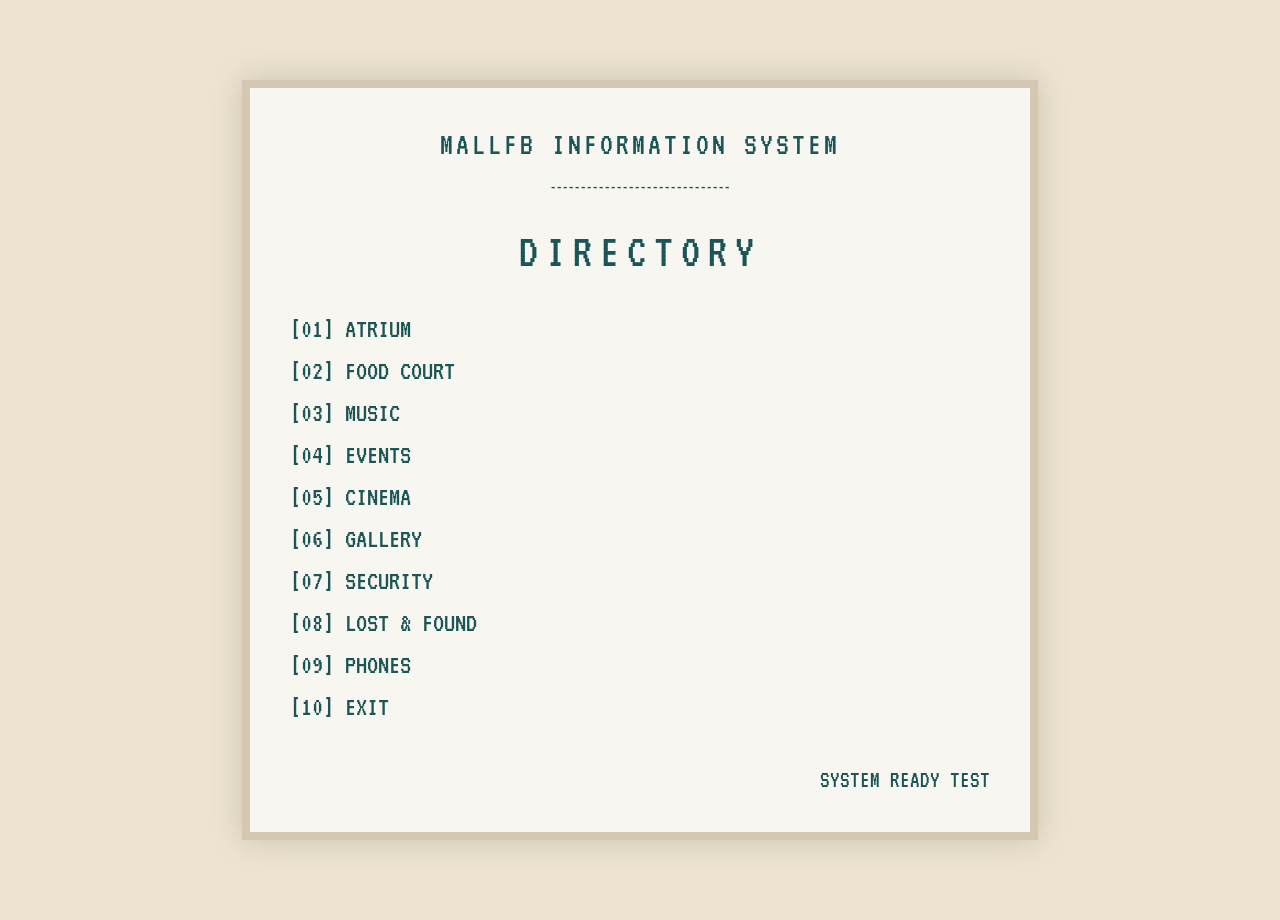
==== index.html @ e46b126f "Update index.html" ====
<!DOCTYPE html>
<html>
<head>
  <title>Directory</title>
  <link rel="stylesheet" href="style.css">

  <link rel="preconnect" href="https://fonts.googleapis.com">
  <link rel="preconnect" href="https://fonts.gstatic.com" crossorigin>
  <link href="https://fonts.googleapis.com/css2?family=VT323&display=swap" rel="stylesheet">

</head>

<body>

<div class="terminal">

  <div class="header">
    MALLFB INFORMATION SYSTEM
  </div>

  <div class="line">
    ------------------------------
  </div>

  <h1>DIRECTORY</h1>

  <div class="location">
    [01] ATRIUM<br>
    [02] FOOD COURT<br>
    [03] MUSIC<br>
    [04] EVENTS<br>
    [05] CINEMA<br>
    [06] GALLERY<br>
    [07] SECURITY<br>
    [08] LOST & FOUND<br>
    [09] PHONES<br>
    [10] EXIT
  </div>

 <div class="status">
    SYSTEM READY <span class="cursor">TEST</span>
</div>

</div>

</body>
  
</html>
---- style.css ----
body {
  background-color: #EDE3D0;
  font-family: "VT323", monospace;
  color: #1B5555;
  margin: 0;
  padding: 0;
}

.terminal {
  width: 70%;
  max-width: 700px;
  margin: 80px auto;
  background-color: #F8F6F0;
  border: 8px solid #D5C8B0;
  padding: 40px;
  box-shadow: 0 0 30px rgba(0,0,0,0.15);
}

.header {
  font-size: 32px;
  letter-spacing: 3px;
  text-align: center;
}

.line {
  text-align: center;
  margin: 20px 0;
}

h1 {
  font-size: 48px;
  letter-spacing: 8px;
  text-align: center;
  font-weight: normal;
}

.location {
  font-size: 28px;
  line-height: 1.5;
  margin-top: 30px;
}

.status {
  margin-top: 40px;
  font-size: 24px;
  text-align: right;
}
.cursor {
  animation: blink 1s infinite;
}

@keyframes blink {
  0%, 50% {
    opacity: 1;
  }

  51%, 100% {
    opacity: 0;
  }
}
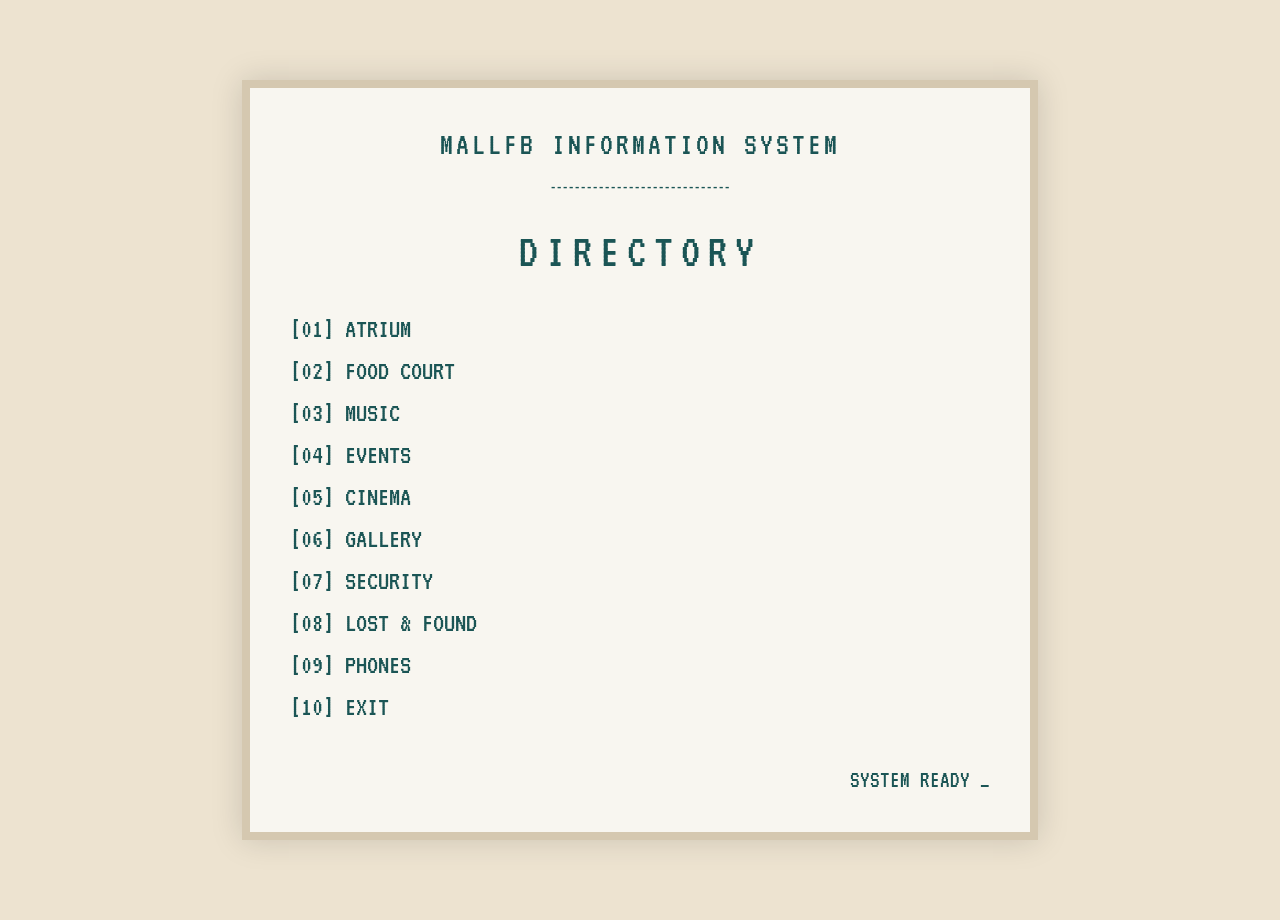
==== commit 94322f50: "Update index.html" ====
--- a/index.html
+++ b/index.html
@@ -38,7 +38,7 @@
   </div>
 
  <div class="status">
-    SYSTEM READY <span class="cursor">TEST</span>
+    SYSTEM READY <span class="cursor">_</span>
 </div>
 
 </div>
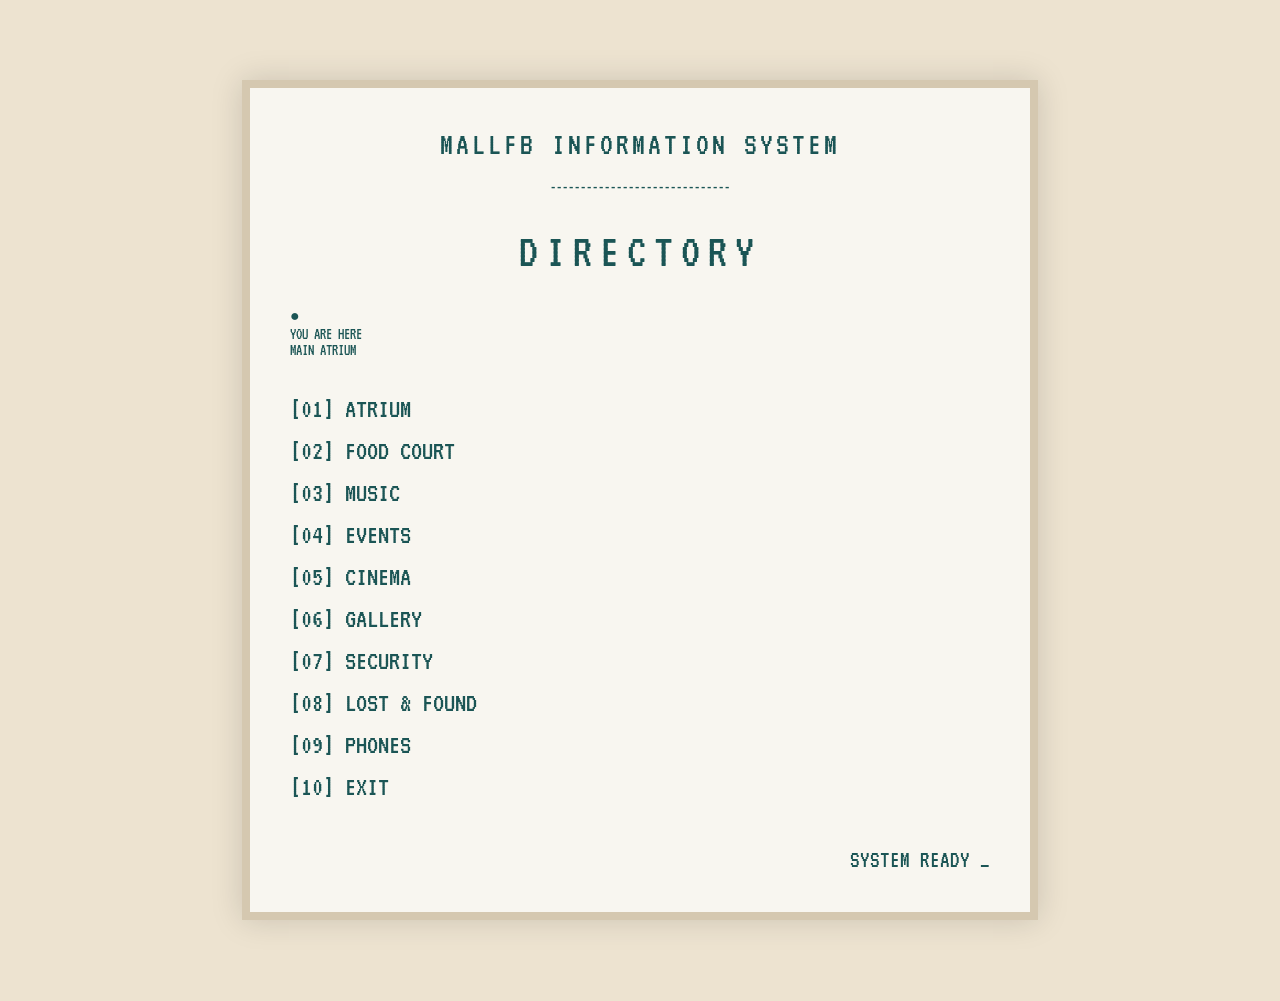
==== commit 0b4e6cdb: "Update index.html" ====
--- a/index.html
+++ b/index.html
@@ -23,6 +23,12 @@
   </div>
 
   <h1>DIRECTORY</h1>
+  
+  <div class="location-status">
+  ●<br>
+  YOU ARE HERE<br>
+  MAIN ATRIUM
+</div>
 
   <div class="location">
     [01] ATRIUM<br>
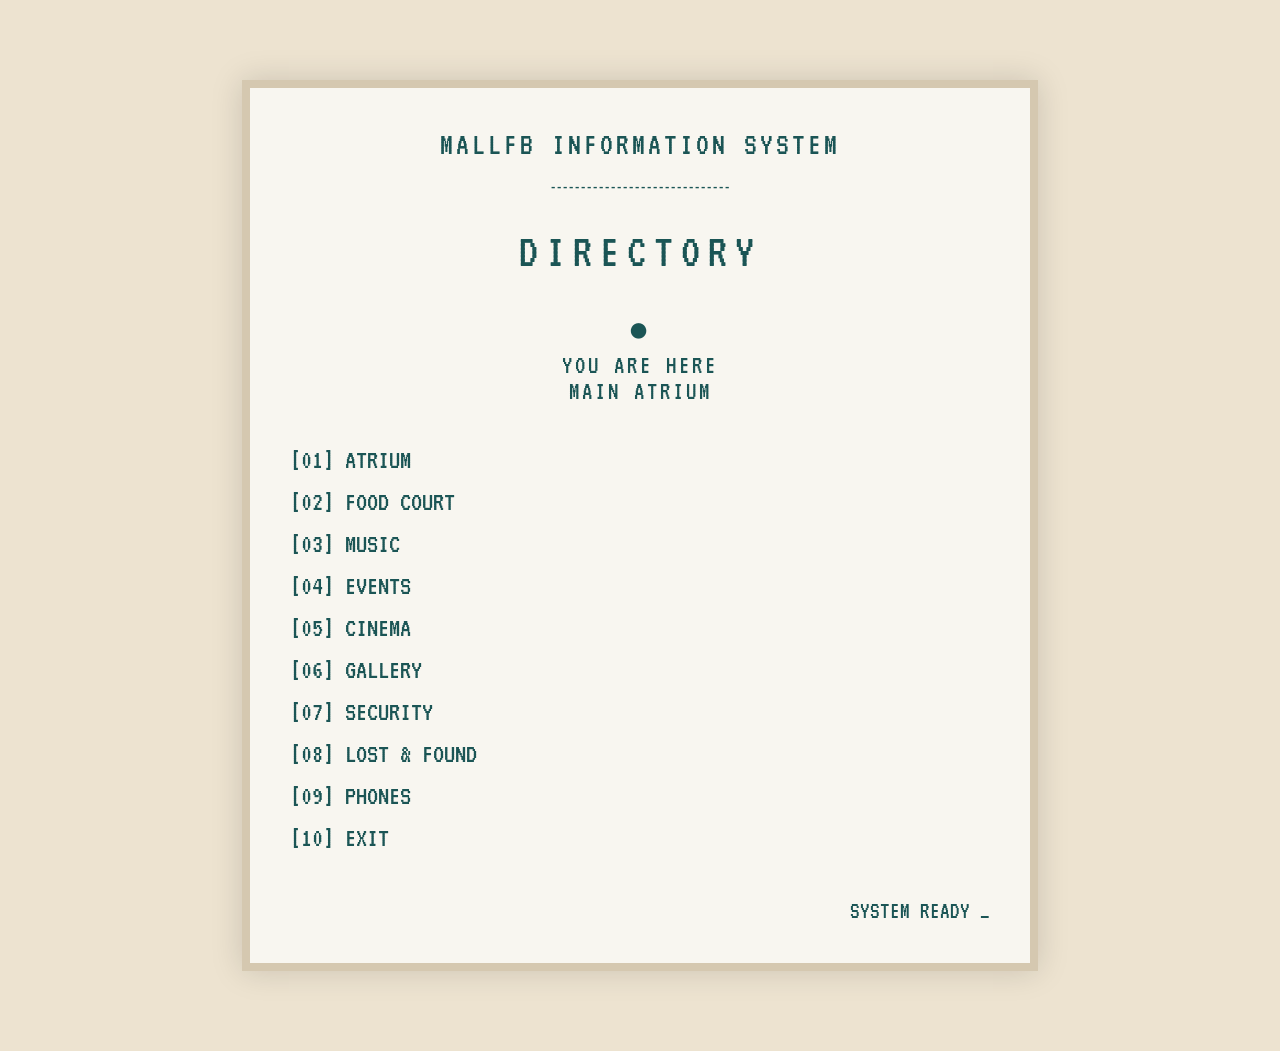
==== commit ed6c0ce0: "Update index.html" ====
--- a/index.html
+++ b/index.html
@@ -24,8 +24,8 @@
 
   <h1>DIRECTORY</h1>
   
-  <div class="location-status">
-  ●<br>
+ <div class="location-status">
+  <span class="marker">●</span><br>
   YOU ARE HERE<br>
   MAIN ATRIUM
 </div>
--- a/style.css
+++ b/style.css
@@ -58,3 +58,14 @@
     opacity: 0;
   }
 }
+
+.location-status {
+  text-align: center;
+  margin: 35px 0;
+  font-size: 26px;
+  letter-spacing: 3px;
+}
+
+.location-status:first-line {
+  font-size: 36px;
+}
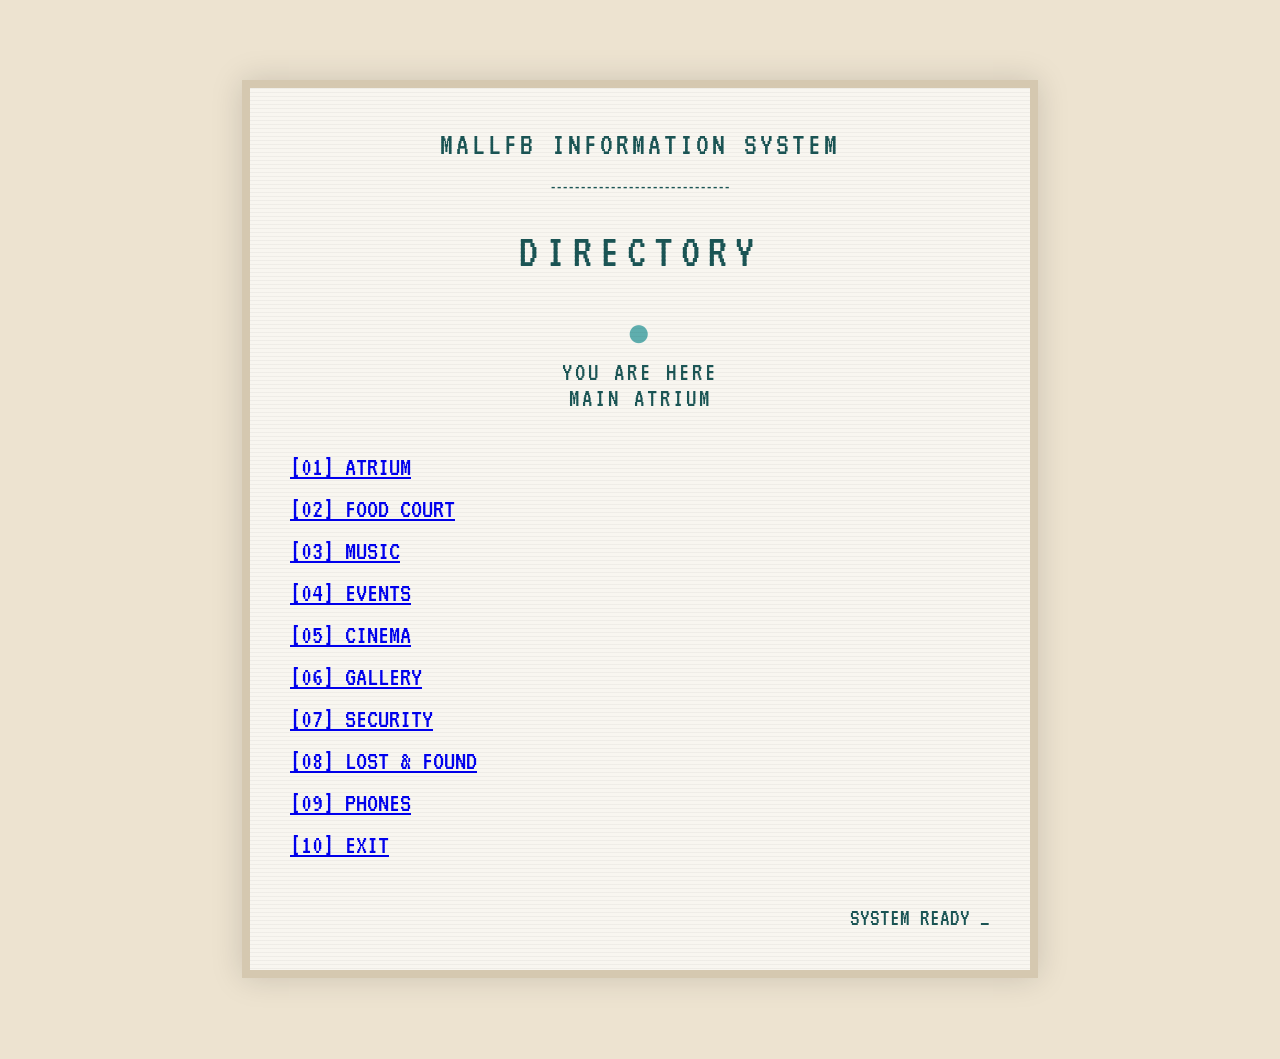
==== commit 9afd9a2d: "Update index.html" ====
--- a/index.html
+++ b/index.html
@@ -31,17 +31,19 @@
 </div>
 
   <div class="location">
-    [01] ATRIUM<br>
-    [02] FOOD COURT<br>
-    [03] MUSIC<br>
-    [04] EVENTS<br>
-    [05] CINEMA<br>
-    [06] GALLERY<br>
-    [07] SECURITY<br>
-    [08] LOST & FOUND<br>
-    [09] PHONES<br>
-    [10] EXIT
-  </div>
+
+  <a href="atrium.html">[01] ATRIUM</a><br>
+  <a href="foodcourt.html">[02] FOOD COURT</a><br>
+  <a href="music.html">[03] MUSIC</a><br>
+  <a href="events.html">[04] EVENTS</a><br>
+  <a href="cinema.html">[05] CINEMA</a><br>
+  <a href="gallery.html">[06] GALLERY</a><br>
+  <a href="security.html">[07] SECURITY</a><br>
+  <a href="lostfound.html">[08] LOST & FOUND</a><br>
+  <a href="phones.html">[09] PHONES</a><br>
+  <a href="exit.html">[10] EXIT</a>
+
+</div>
 
  <div class="status">
     SYSTEM READY <span class="cursor">_</span>
--- a/style.css
+++ b/style.css
@@ -49,6 +49,22 @@
   animation: blink 1s infinite;
 }
 
+.marker {
+  color: #5FAEAE;
+  font-size: 42px;
+  animation: pulse 2s infinite;
+}
+
+@keyframes pulse {
+  0%, 100% {
+    opacity: 1;
+  }
+
+  50% {
+    opacity: 0.5;
+  }
+}
+
 @keyframes blink {
   0%, 50% {
     opacity: 1;
@@ -69,3 +85,22 @@
 .location-status:first-line {
   font-size: 36px;
 }
+
+.terminal {
+  position: relative;
+  overflow: hidden;
+}
+
+.terminal::after {
+  content: "";
+  position: absolute;
+  inset: 0;
+  background: repeating-linear-gradient(
+    to bottom,
+    rgba(0,0,0,0.04),
+    rgba(0,0,0,0.04) 1px,
+    transparent 1px,
+    transparent 4px
+  );
+  pointer-events: none;
+}
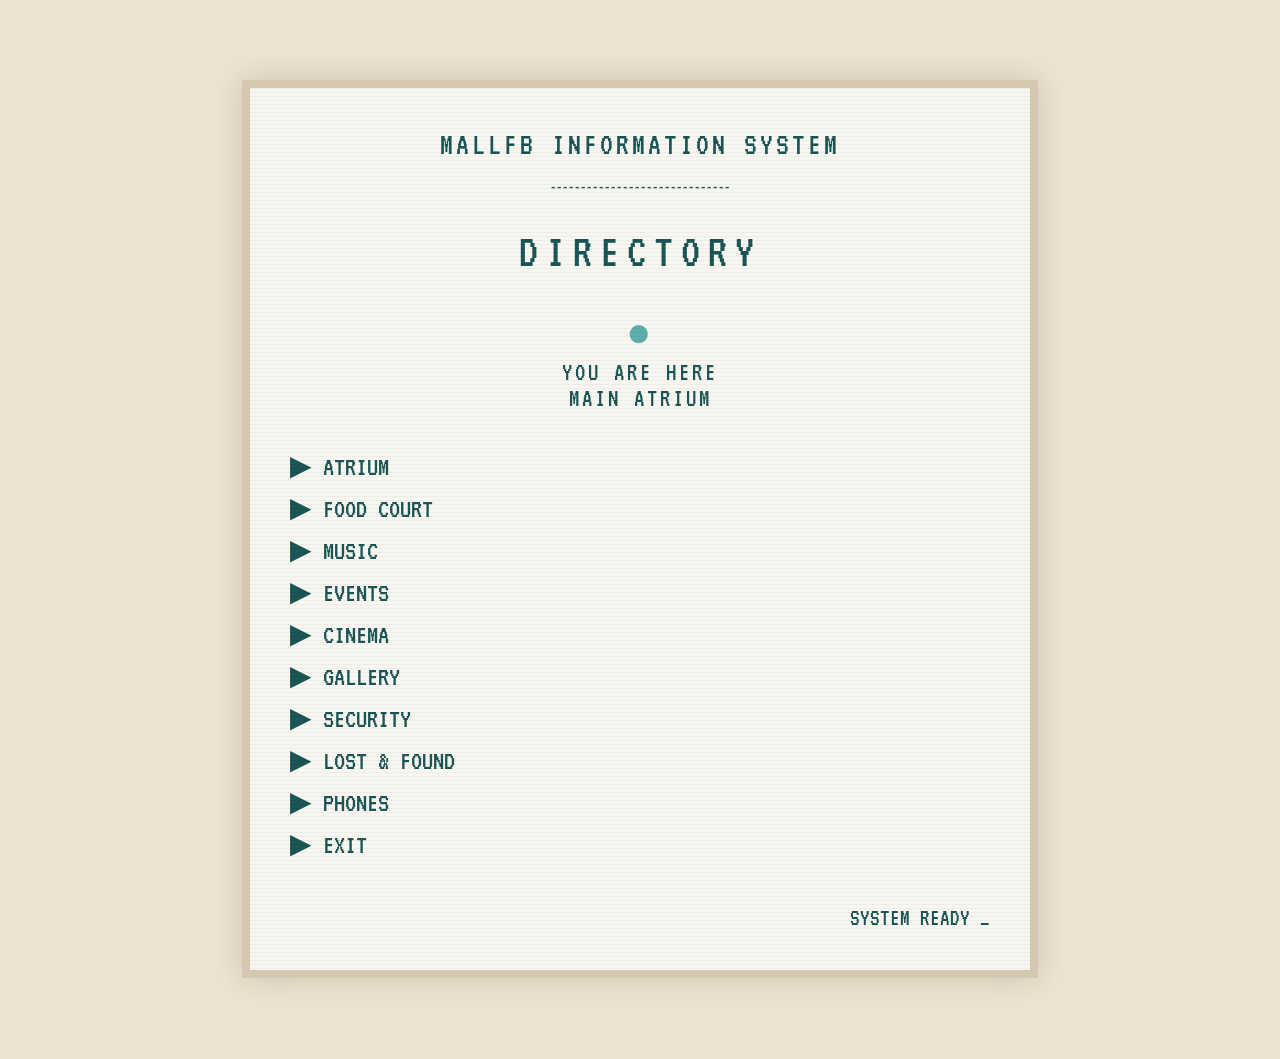
==== commit 60c2c65a: "Update index.html" ====
--- a/index.html
+++ b/index.html
@@ -32,16 +32,16 @@
 
   <div class="location">
 
-  <a href="atrium.html">[01] ATRIUM</a><br>
-  <a href="foodcourt.html">[02] FOOD COURT</a><br>
-  <a href="music.html">[03] MUSIC</a><br>
-  <a href="events.html">[04] EVENTS</a><br>
-  <a href="cinema.html">[05] CINEMA</a><br>
-  <a href="gallery.html">[06] GALLERY</a><br>
-  <a href="security.html">[07] SECURITY</a><br>
-  <a href="lostfound.html">[08] LOST & FOUND</a><br>
-  <a href="phones.html">[09] PHONES</a><br>
-  <a href="exit.html">[10] EXIT</a>
+  <a href="atrium.html">▶ ATRIUM</a><br>
+  <a href="foodcourt.html">▶ FOOD COURT</a><br>
+  <a href="music.html">▶ MUSIC</a><br>
+  <a href="events.html">▶ EVENTS</a><br>
+  <a href="cinema.html">▶ CINEMA</a><br>
+  <a href="gallery.html">▶ GALLERY</a><br>
+  <a href="security.html">▶ SECURITY</a><br>
+  <a href="lostfound.html">▶ LOST & FOUND</a><br>
+  <a href="phones.html">▶ PHONES</a><br>
+  <a href="exit.html">▶ EXIT</a>
 
 </div>
 
--- a/style.css
+++ b/style.css
@@ -104,3 +104,13 @@
   );
   pointer-events: none;
 }
+
+.location a,
+.location a:visited {
+  color: #1B5555;
+  text-decoration: none;
+}
+
+.location a:hover {
+  color: #5FAEAE;
+}
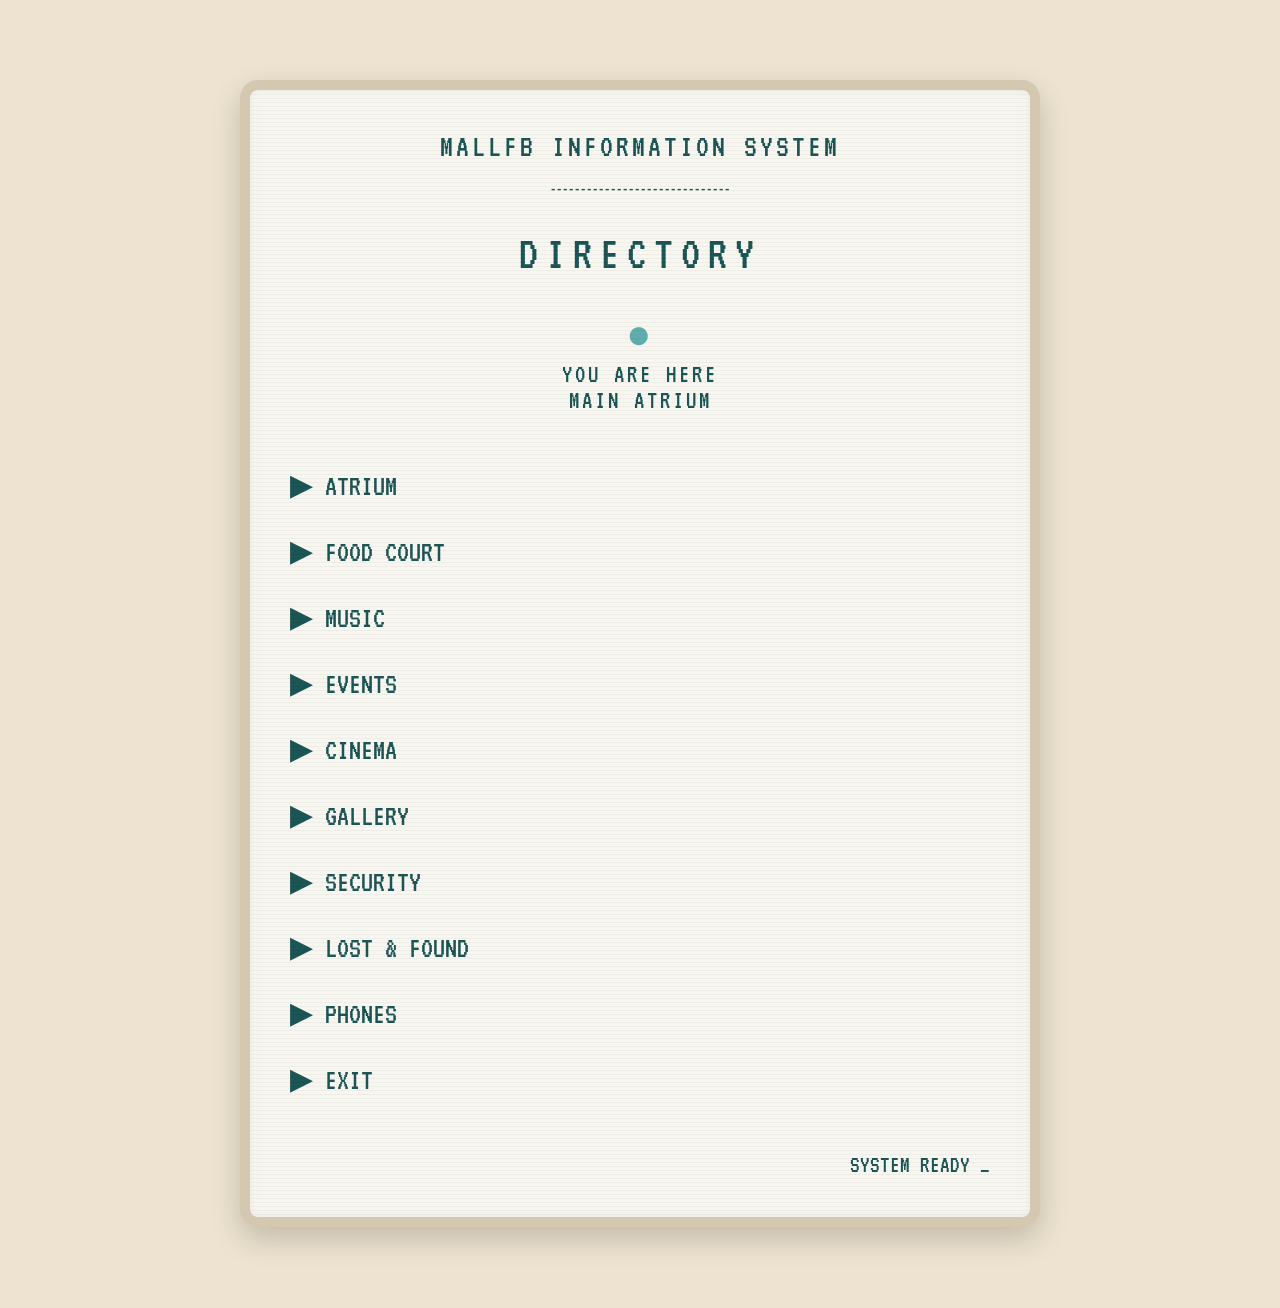
==== commit 17e22824: "Update index.html" ====
--- a/index.html
+++ b/index.html
@@ -13,6 +13,8 @@
 <body>
 
 <div class="terminal">
+
+  <div class="status-led"></div>
 
   <div class="header">
     MALLFB INFORMATION SYSTEM
--- a/style.css
+++ b/style.css
@@ -11,9 +11,16 @@
   max-width: 700px;
   margin: 80px auto;
   background-color: #F8F6F0;
-  border: 8px solid #D5C8B0;
+
+  border: 10px solid #D5C8B0;
+  border-radius: 18px;
+
   padding: 40px;
-  box-shadow: 0 0 30px rgba(0,0,0,0.15);
+
+  box-shadow:
+    0 12px 30px rgba(0,0,0,.18),
+    inset 0 0 18px rgba(255,255,255,.35),
+    inset 0 0 10px rgba(0,0,0,.08);
 }
 
 .header {
@@ -35,9 +42,10 @@
 }
 
 .location {
-  font-size: 28px;
-  line-height: 1.5;
-  margin-top: 30px;
+  font-size: 30px;
+  line-height: 2.2;
+  margin-top: 40px;
+  text-align: left;
 }
 
 .status {
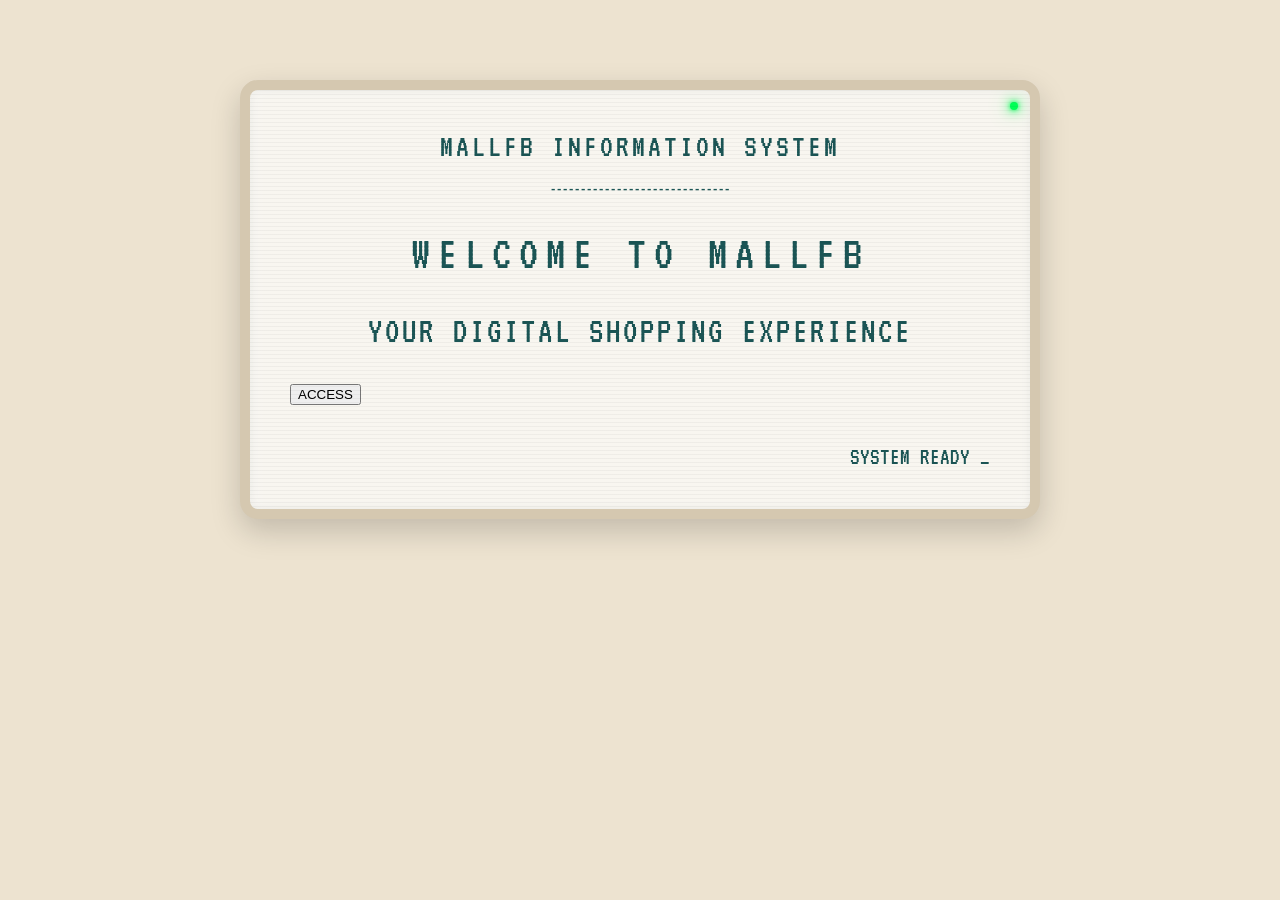
==== commit c01dc3ed: "Create index.html" ====
--- a/index.html
+++ b/index.html
@@ -1,7 +1,9 @@
 <!DOCTYPE html>
 <html>
+
 <head>
-  <title>Directory</title>
+  <title>MallFB</title>
+
   <link rel="stylesheet" href="style.css">
 
   <link rel="preconnect" href="https://fonts.googleapis.com">
@@ -24,35 +26,22 @@
     ------------------------------
   </div>
 
-  <h1>DIRECTORY</h1>
-  
- <div class="location-status">
-  <span class="marker">●</span><br>
-  YOU ARE HERE<br>
-  MAIN ATRIUM
-</div>
+  <h1>WELCOME TO MALLFB</h1>
 
-  <div class="location">
+  <div class="location-status">
+    YOUR DIGITAL SHOPPING EXPERIENCE
+  </div>
 
-  <a href="atrium.html">▶ ATRIUM</a><br>
-  <a href="foodcourt.html">▶ FOOD COURT</a><br>
-  <a href="music.html">▶ MUSIC</a><br>
-  <a href="events.html">▶ EVENTS</a><br>
-  <a href="cinema.html">▶ CINEMA</a><br>
-  <a href="gallery.html">▶ GALLERY</a><br>
-  <a href="security.html">▶ SECURITY</a><br>
-  <a href="lostfound.html">▶ LOST & FOUND</a><br>
-  <a href="phones.html">▶ PHONES</a><br>
-  <a href="exit.html">▶ EXIT</a>
+  <a href="directory.html">
+    <button class="access-button">ACCESS</button>
+  </a>
 
-</div>
-
- <div class="status">
+  <div class="status">
     SYSTEM READY <span class="cursor">_</span>
-</div>
+  </div>
 
 </div>
 
 </body>
-  
+
 </html>
--- a/style.css
+++ b/style.css
@@ -113,6 +113,23 @@
   pointer-events: none;
 }
 
+.terminal::before {
+  content: "";
+  position: absolute;
+  top: 0;
+  left: -35%;
+  width: 45%;
+  height: 100%;
+
+  background: linear-gradient(
+    to right,
+    rgba(255,255,255,0.18),
+    rgba(255,255,255,0)
+  );
+
+  pointer-events: none;
+}
+
 .location a,
 .location a:visited {
   color: #1B5555;
@@ -122,3 +139,32 @@
 .location a:hover {
   color: #5FAEAE;
 }
+
+.status-led {
+  position: absolute;
+  top: 12px;
+  right: 12px;
+
+  width: 8px;
+  height: 8px;
+
+  background: #00ff55;
+  border-radius: 50%;
+
+  box-shadow:
+    0 0 5px #00ff55,
+    0 0 12px #00ff55,
+    0 0 20px rgba(0,255,85,0.8);
+
+  animation: pulseLED 2s infinite;
+}
+
+@keyframes pulseLED {
+  0%, 100% {
+    opacity: 1;
+  }
+
+  50% {
+    opacity: 0.55;
+  }
+}
